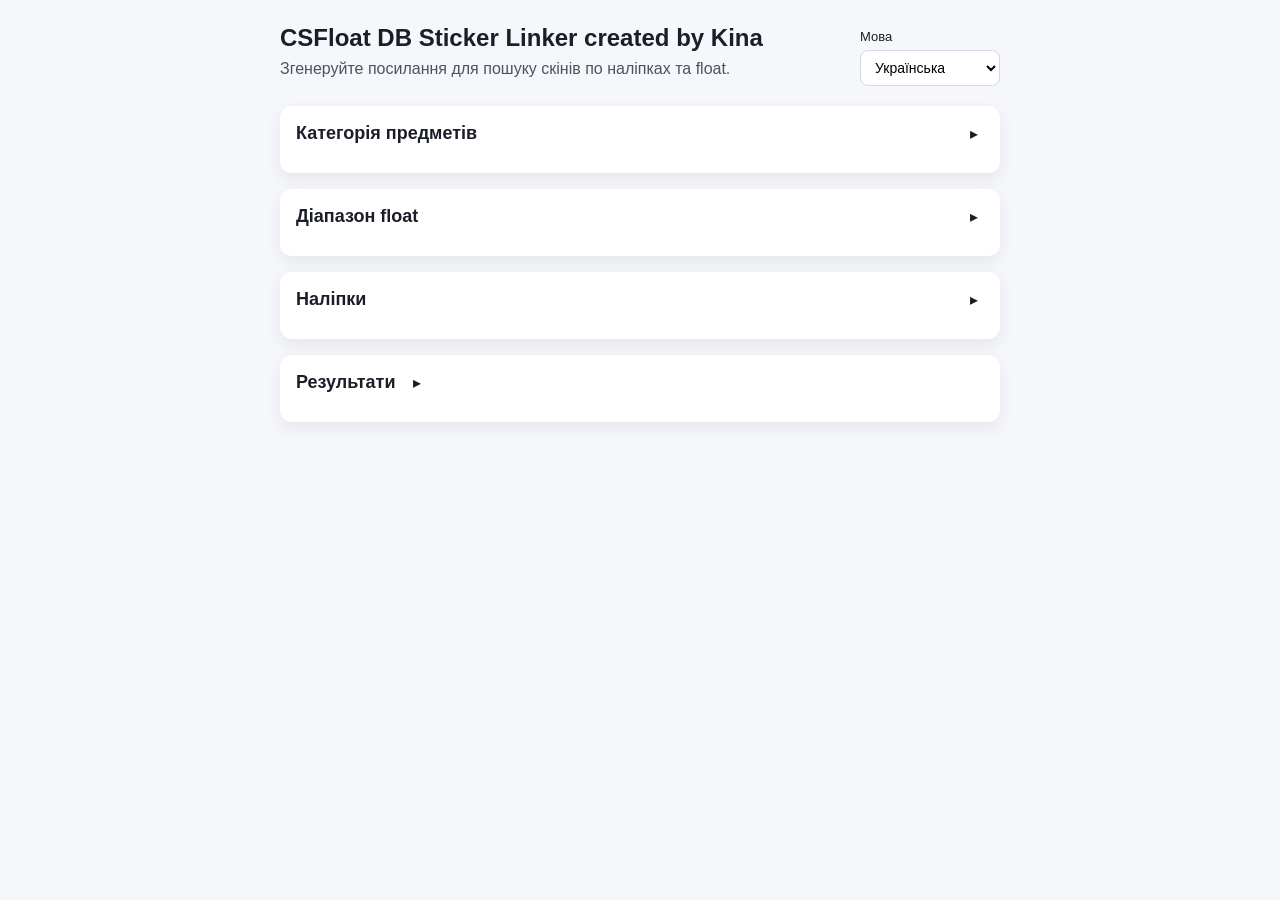
==== index.html @ dfc38ef6 "Add global rate limit and capsule estimate" ====
<!doctype html>
<html lang="uk">
  <head>
    <meta charset="UTF-8" />
    <meta name="viewport" content="width=device-width, initial-scale=1.0" />
    <title>CSFloat DB Sticker Linker</title>
    <link rel="stylesheet" href="styles.css" />
  </head>
  <body>
    <main class="container">
      <header>
        <div class="header-row">
          <div>
            <h1 data-i18n="title">CSFloat DB Sticker Linker created by Kina</h1>
            <p data-i18n="subtitle">
              Згенеруйте посилання для пошуку скінів по наліпках та float.
            </p>
          </div>
          <label class="lang-select">
            <span data-i18n="language">Мова</span>
            <select id="language-select">
              <option value="uk">Українська</option>
              <option value="en">English</option>
            </select>
          </label>
        </div>
      </header>

      <section class="card">
        <h2><span data-i18n="categoryTitle">Категорія предметів</span></h2>
        <div class="card-content">
          <div
            class="checkbox-grid"
            role="group"
            aria-label="Категорія"
            data-i18n-aria="categoryAria"
          >
            <label class="checkbox">
              <input type="checkbox" name="category" value="all" checked />
              <span data-i18n="categoryAll">Усі</span>
            </label>
            <label class="checkbox">
              <input type="checkbox" name="category" value="1" />
              <span>Normal</span>
            </label>
            <label class="checkbox">
              <input type="checkbox" name="category" value="2" />
              <span>StatTrak</span>
            </label>
            <label class="checkbox">
              <input type="checkbox" name="category" value="3" />
              <span>Souvenir</span>
            </label>
          </div>
        </div>
      </section>

      <section class="card">
        <h2><span data-i18n="floatTitle">Діапазон float</span></h2>
        <div class="card-content">
          <div class="range-wrapper">
            <div class="range-values">
              <span id="min-display">0.000000</span>
              <span id="max-display">1.000000</span>
            </div>
            <div class="range-controls">
              <input
                type="range"
                id="min-range"
                min="0"
                max="1"
                step="0.000001"
                value="0"
                aria-label="Мінімальний float"
                data-i18n-aria="minFloatAria"
              />
              <input
                type="range"
                id="max-range"
                min="0"
                max="1"
                step="0.000001"
                value="1"
                aria-label="Максимальний float"
                data-i18n-aria="maxFloatAria"
              />
            </div>
          </div>
          <div class="number-inputs">
            <label>
              <span data-i18n="minLabel">Мінімум</span>
              <input type="number" id="min-input" step="0.000001" min="0" max="1" value="0" />
            </label>
            <label>
              <span data-i18n="maxLabel">Максимум</span>
              <input type="number" id="max-input" step="0.000001" min="0" max="1" value="1" />
            </label>
          </div>
        </div>
      </section>

      <section class="card">
        <h2><span data-i18n="stickersTitle">Наліпки</span></h2>
        <div class="card-content">
          <div class="rarity-filter">
            <span data-i18n="gradeLabel">Грейд:</span>
            <div
              class="checkbox-grid"
              role="group"
              aria-label="Грейд наліпок"
              data-i18n-aria="gradeAria"
            >
              <label class="checkbox">
                <input type="checkbox" name="rarity" value="all" checked />
                <span data-i18n="gradeAll">Усі</span>
              </label>
              <label class="checkbox">
                <input type="checkbox" name="rarity" value="High Grade" />
                <span>High Grade</span>
              </label>
              <label class="checkbox">
                <input type="checkbox" name="rarity" value="Remarkable" />
                <span>Remarkable</span>
              </label>
              <label class="checkbox">
                <input type="checkbox" name="rarity" value="Exotic" />
                <span>Exotic</span>
              </label>
              <label class="checkbox">
                <input type="checkbox" name="rarity" value="Extraordinary" />
                <span>Extraordinary</span>
              </label>
            </div>
          </div>
          <label class="full-width">
            <span data-i18n="stickerSearch">Пошук наліпки</span>
            <input
              type="text"
              id="sticker-search"
              placeholder="Sticker | Fearsome"
              autocomplete="off"
              data-i18n-placeholder="stickerSearchPlaceholder"
            />
          </label>
          <ul id="sticker-suggestions" class="suggestions"></ul>
          <label class="full-width">
            <span data-i18n="collectionSearch">Пошук колекції</span>
            <input
              type="text"
              id="collection-search"
              placeholder="Sticker Capsule"
              autocomplete="off"
              data-i18n-placeholder="collectionSearchPlaceholder"
            />
          </label>
          <ul id="collection-suggestions" class="suggestions"></ul>
          <div class="selected-block">
            <span data-i18n="selectedStickers">Обрані наліпки:</span>
            <button type="button" id="clear-stickers" class="secondary-button">
              <span data-i18n="clearAll">Видалити всі</span>
            </button>
            <ul id="selected-stickers" class="selected-list"></ul>
          </div>
        </div>
      </section>

      <section class="card actions">
        <h2><span data-i18n="resultsTitle">Результати</span></h2>
        <div class="card-content">
          <div class="action-buttons">
            <button id="run-btn" data-i18n="run">Run</button>
            <button id="stop-btn" class="secondary-button" type="button" disabled>
              <span data-i18n="stop">Stop</span>
            </button>
          </div>
          <div class="output">
            <span data-i18n="progressLabel">Прогрес обробки:</span>
            <div class="progress">
              <div
                class="progress-bar"
                id="progress-bar"
                role="progressbar"
                aria-valuemin="0"
                aria-valuemax="100"
                aria-valuenow="0"
              ></div>
            </div>
            <div class="progress-meta" id="progress-meta">0 / 0</div>
            <div class="rate-limit" id="rate-limit">—</div>
            <div class="rate-limit" id="rate-limit-global">—</div>
          </div>
          <div class="output">
            <span data-i18n="generatedLink">Згенероване посилання:</span>
            <a id="generated-link" href="#" target="_blank" rel="noreferrer">—</a>
          </div>
          <div class="output">
            <span data-i18n="resultsLabel">Посилання та кількість:</span>
            <div id="results-list" class="results-list"></div>
          </div>
          <div class="output">
            <span data-i18n="summaryLabel">Збережений підсумок:</span>
            <button id="download-csv" class="secondary-button" type="button" disabled>
              <span data-i18n="downloadCsv">Завантажити CSV</span>
            </button>
            <div id="summary-list" class="summary-list"></div>
          </div>
        </div>
      </section>
    </main>

    <script type="module" src="script.js"></script>
  </body>
</html>
---- styles.css ----
:root {
  color-scheme: light;
  font-family: "Inter", "Segoe UI", sans-serif;
  background-color: #f6f7fb;
  color: #1b1e28;
}

* {
  box-sizing: border-box;
}

body {
  margin: 0;
  padding: 24px;
}

h1 {
  margin: 0 0 8px;
  font-size: 24px;
}

h2 {
  margin: 0 0 12px;
  font-size: 18px;
}

p {
  margin: 0 0 12px;
  color: #4b5262;
}

.header-row {
  display: flex;
  align-items: center;
  justify-content: space-between;
  gap: 16px;
  flex-wrap: wrap;
}

.lang-select {
  display: flex;
  flex-direction: column;
  gap: 6px;
  font-size: 13px;
  min-width: 140px;
}

.container {
  max-width: 720px;
  margin: 0 auto;
  display: flex;
  flex-direction: column;
  gap: 16px;
}

.card {
  background: #ffffff;
  border-radius: 12px;
  padding: 16px;
  box-shadow: 0 6px 16px rgba(30, 37, 61, 0.08);
  display: flex;
  flex-direction: column;
  gap: 12px;
}

.card h2 {
  display: flex;
  align-items: center;
  justify-content: space-between;
  gap: 12px;
}

.card-content {
  display: flex;
  flex-direction: column;
  gap: 12px;
}

.card.is-collapsed .card-content {
  display: none;
}

.checkbox-grid {
  display: grid;
  grid-template-columns: repeat(auto-fit, minmax(120px, 1fr));
  gap: 8px;
}

.checkbox {
  display: flex;
  align-items: center;
  gap: 8px;
  padding: 8px 10px;
  border-radius: 8px;
  background: #f0f2f8;
}

.range-wrapper {
  display: flex;
  flex-direction: column;
  gap: 8px;
}

.range-controls {
  position: relative;
  display: flex;
  flex-direction: column;
  gap: 6px;
}

.range-controls input[type="range"] {
  width: 100%;
}

.range-values {
  display: flex;
  justify-content: space-between;
  font-variant-numeric: tabular-nums;
}

.number-inputs {
  display: grid;
  grid-template-columns: repeat(auto-fit, minmax(160px, 1fr));
  gap: 12px;
}

label {
  display: flex;
  flex-direction: column;
  gap: 6px;
  font-size: 14px;
}

input[type="number"],
input[type="text"] {
  padding: 8px 10px;
  border-radius: 8px;
  border: 1px solid #d4d8e5;
  font-size: 14px;
}

select {
  padding: 8px 10px;
  border-radius: 8px;
  border: 1px solid #d4d8e5;
  font-size: 14px;
  background: #fff;
}

.full-width {
  width: 100%;
}

.actions {
  align-items: flex-start;
}

.action-buttons {
  display: flex;
  gap: 12px;
  flex-wrap: wrap;
}

button {
  background: #1d4ed8;
  color: #fff;
  border: none;
  border-radius: 8px;
  padding: 10px 18px;
  font-size: 15px;
  cursor: pointer;
}

button:hover {
  background: #1e40af;
}

button:disabled {
  cursor: not-allowed;
  opacity: 0.6;
}

.card-toggle {
  background: transparent;
  color: inherit;
  border: none;
  font-size: 16px;
  cursor: pointer;
  padding: 2px 6px;
}

.card-toggle:hover {
  background: rgba(30, 64, 175, 0.12);
  border-radius: 6px;
}

.secondary-button {
  background: #475569;
  padding: 6px 12px;
  font-size: 13px;
}

.secondary-button:hover {
  background: #334155;
}

.output {
  display: flex;
  flex-direction: column;
  gap: 4px;
  font-size: 13px;
}

.output a {
  color: #1d4ed8;
  word-break: break-all;
}

.progress {
  width: 100%;
  height: 10px;
  border-radius: 999px;
  background: #e2e8f0;
  overflow: hidden;
}

.progress-bar {
  height: 100%;
  width: 0%;
  background: linear-gradient(90deg, #2563eb, #22c55e);
  transition: width 0.3s ease;
}

.progress-meta {
  font-size: 12px;
  color: #4b5262;
}

.rate-limit {
  font-size: 12px;
  color: #b45309;
  margin-top: 6px;
}

.suggestions {
  list-style: none;
  padding: 0;
  margin: 0;
  display: flex;
  flex-direction: column;
  gap: 6px;
}

.suggestions button {
  width: 100%;
  text-align: left;
  padding: 8px 10px;
  border-radius: 8px;
  border: 1px solid #d4d8e5;
  background: #fff;
  cursor: pointer;
  font-size: 13px;
}

.suggestions button:hover {
  background: #eef2ff;
}

.rarity-filter {
  display: flex;
  flex-direction: column;
  gap: 8px;
  font-size: 14px;
}

.selected-block {
  display: flex;
  flex-direction: column;
  gap: 8px;
  font-size: 14px;
}

.selected-list {
  list-style: none;
  padding: 0;
  margin: 0;
  display: flex;
  flex-direction: column;
  gap: 6px;
}

.selected-item {
  display: flex;
  align-items: center;
  justify-content: space-between;
  gap: 8px;
  padding: 6px 8px;
  border-radius: 8px;
  background: #f0f2f8;
  font-size: 13px;
}

.selected-item button {
  background: transparent;
  color: #d64545;
  border: none;
  cursor: pointer;
  font-size: 13px;
}

.results-list {
  display: flex;
  flex-direction: column;
  gap: 16px;
}

.summary-list {
  display: flex;
  flex-direction: column;
  gap: 8px;
}

.summary-item {
  position: relative;
  display: flex;
  align-items: center;
  justify-content: space-between;
  gap: 16px;
  padding: 16px;
  border-radius: 16px;
  overflow: hidden;
  color: #e8e8f2;
  font-size: 13px;
  background:
    radial-gradient(1200px 800px at 50% 35%, rgba(168, 85, 247, 0.22), rgba(0,0,0,0) 60%),
    radial-gradient(900px 600px at 50% 60%, rgba(59, 130, 246, 0.14), rgba(0,0,0,0) 65%),
    linear-gradient(180deg, #090a1a 0%, #070817 45%, #050513 100%);
  box-shadow:
    0 16px 40px rgba(0, 0, 0, 0.45),
    inset 0 0 0 1px rgba(255, 255, 255, 0.06);
}

.summary-item::before {
  content: "";
  position: absolute;
  inset: -20%;
  background:
    radial-gradient(
      closest-side at 50% 42%,
      rgba(255, 255, 255, 0.1),
      rgba(168, 85, 247, 0.1),
      rgba(0, 0, 0, 0) 60%
    );
  filter: blur(18px);
  opacity: 0.9;
  pointer-events: none;
}

.summary-item::after {
  content: "";
  position: absolute;
  inset: 0;
  background-image:
    radial-gradient(circle at 20% 30%, rgba(255,255,255,0.18) 0 1px, transparent 2px),
    radial-gradient(circle at 70% 20%, rgba(255,255,255,0.14) 0 1px, transparent 2px),
    radial-gradient(circle at 45% 65%, rgba(255,255,255,0.1) 0 1px, transparent 2px),
    radial-gradient(circle at 85% 70%, rgba(255,255,255,0.12) 0 1px, transparent 2px),
    radial-gradient(circle at 15% 80%, rgba(255,255,255,0.1) 0 1px, transparent 2px);
  opacity: 0.35;
  pointer-events: none;
}

.summary-item > * {
  position: relative;
  z-index: 1;
}

.summary-content {
  display: flex;
  flex-direction: column;
  gap: 6px;
  flex: 1;
}

.summary-aside {
  display: flex;
  flex-direction: column;
  align-items: center;
  gap: 8px;
}

.summary-image {
  height: 220px;
  object-fit: contain;
  border-radius: 12px;
  background: transparent;
}

.summary-image.is-empty {
  background: rgba(255, 255, 255, 0.08);
  display:none;
}

.summary-export {
  width: 100%;
}

.summary-item strong {
  font-size: 14px;
}

.poster-root {
  position: fixed;
  left: -10000px;
  top: 0;
  width: 900px;
  height: 900px;
  z-index: -1;
}

.poster {
  width: 900px;
  height: 900px;
  padding: 28px 28px 22px;
  border-radius: 28px;
  color: #e8e8f2;
  font-family: Inter, system-ui, -apple-system, Segoe UI, Roboto, Arial, sans-serif;
  position: relative;
  overflow: hidden;
  background:
    radial-gradient(1200px 800px at 50% 35%, rgba(168, 85, 247, 0.22), rgba(0, 0, 0, 0) 60%),
    radial-gradient(900px 600px at 50% 60%, rgba(59, 130, 246, 0.14), rgba(0, 0, 0, 0) 65%),
    linear-gradient(180deg, #090a1a 0%, #070817 45%, #050513 100%);
  box-shadow:
    0 20px 60px rgba(0, 0, 0, 0.55),
    inset 0 0 0 1px rgba(255, 255, 255, 0.06);
  display: flex;
  flex-direction: column;
  align-items: center;
  gap: 20px;
  font-variant-numeric: tabular-nums;
}

.poster::before {
  content: "";
  position: absolute;
  inset: -20%;
  background: radial-gradient(
    closest-side at 50% 42%,
    rgba(255, 255, 255, 0.1),
    rgba(168, 85, 247, 0.1),
    rgba(0, 0, 0, 0) 60%
  );
  filter: blur(18px);
  opacity: 0.9;
  pointer-events: none;
}

.poster::after {
  content: "";
  position: absolute;
  inset: 0;
  background-image:
    radial-gradient(circle at 20% 30%, rgba(255, 255, 255, 0.18) 0 1px, transparent 2px),
    radial-gradient(circle at 70% 20%, rgba(255, 255, 255, 0.14) 0 1px, transparent 2px),
    radial-gradient(circle at 45% 65%, rgba(255, 255, 255, 0.1) 0 1px, transparent 2px),
    radial-gradient(circle at 85% 70%, rgba(255, 255, 255, 0.12) 0 1px, transparent 2px),
    radial-gradient(circle at 15% 80%, rgba(255, 255, 255, 0.1) 0 1px, transparent 2px);
  opacity: 0.35;
  pointer-events: none;
}

.poster > * {
  position: relative;
  z-index: 1;
}

.poster-header {
  font-size: 16px;
  font-weight: 600;
  letter-spacing: 0.08em;
  color: rgba(255, 255, 255, 0.7);
  text-transform: uppercase;
}

.poster-name {
  font-size: 28px;
  font-weight: 700;
  text-align: center;
  max-width: 720px;
}

.poster-image {
  width: 280px;
  height: 220px;
  display: flex;
  align-items: center;
  justify-content: center;
}

.poster-sticker {
  max-width: 100%;
  max-height: 100%;
  object-fit: contain;
}

.poster-stats {
  width: 100%;
  display: flex;
  justify-content: space-between;
  gap: 32px;
  padding: 24px 12px 0;
}

.poster-counts {
  display: flex;
  flex-direction: column;
  gap: 8px;
}

.poster-counts-main {
  font-size: 26px;
  font-weight: 700;
}

.poster-counts-sub {
  font-size: 16px;
  font-weight: 600;
  color: rgba(255, 255, 255, 0.75);
}

.poster-total {
  text-align: right;
  display: flex;
  flex-direction: column;
  gap: 8px;
}

.poster-total-label {
  font-size: 14px;
  font-weight: 600;
  color: rgba(255, 255, 255, 0.65);
  letter-spacing: 0.08em;
  text-transform: uppercase;
}

.poster-total-value {
  font-size: 40px;
  font-weight: 800;
  color: #facc15;
}

.poster-date {
  margin-top: auto;
  font-size: 14px;
  color: rgba(255, 255, 255, 0.7);
}

.result-item {
  display: flex;
  flex-direction: column;
  gap: 4px;
  padding: 8px 10px;
  border-radius: 8px;
  background: #f0f2f8;
}

.result-meta {
  display: flex;
  justify-content: space-between;
  font-variant-numeric: tabular-nums;
  font-size: 13px;
  color: #4b5262;
}

.sticker-block {
  display: flex;
  flex-direction: column;
  gap: 8px;
  padding: 12px;
  border-radius: 12px;
  background: #f7f8fc;
  border: 1px solid #e1e6f2;
}

.sticker-block h3 {
  margin: 0;
  font-size: 16px;
}

.sticker-total {
  font-size: 14px;
  font-weight: 600;
  font-variant-numeric: tabular-nums;
}

@media (prefers-color-scheme: dark) {
  :root {
    background-color: #0f1117;
    color: #e8eaf0;
  }

  body {
    background-color: #0f1117;
  }

  .card {
    background: #171a24;
    box-shadow: 0 6px 18px rgba(0, 0, 0, 0.35);
  }

  p {
    color: #a6adbd;
  }

  .checkbox {
    background: #232838;
  }

  .card-toggle:hover {
    background: rgba(59, 130, 246, 0.2);
  }

  .suggestions button {
    background: #171a24;
    border-color: #2e3446;
    color: #e8eaf0;
  }

  .suggestions button:hover {
    background: #232838;
  }

  .selected-item {
    background: #232838;
  }

  .selected-item button {
    color: #fca5a5;
  }

  input[type="number"],
  input[type="text"] {
    background: #0f1117;
    color: #e8eaf0;
    border-color: #2e3446;
  }

  select {
    background: #0f1117;
    color: #e8eaf0;
    border-color: #2e3446;
  }

  button {
    background: #3b82f6;
  }

  button:hover {
    background: #2563eb;
  }

  .secondary-button {
    background: #475569;
  }

  .secondary-button:hover {
    background: #334155;
  }

  .output a {
    color: #93c5fd;
  }

  .progress {
    background: #232838;
  }

  .progress-meta {
    color: #a6adbd;
  }

  .rate-limit {
    color: #facc15;
  }

  .result-item {
    background: #232838;
  }

  .result-meta {
    color: #a6adbd;
  }

  .sticker-block {
    background: #171a24;
    border-color: #2e3446;
  }

  .sticker-total {
    color: #e8eaf0;
  }

  .summary-item {
    color: #e8e8f2;
  }

  .summary-image {
    background: transparent;
  }

  .summary-image.is-empty {
    background: rgba(255, 255, 255, 0.08);
  }
}

@media (max-width: 600px) {
  .summary-item {
    align-items: stretch;
    flex-direction: column;
  }

  .summary-aside {
    flex-direction: row;
    justify-content: space-between;
  }

  .summary-image {
    width: 160px;
    height: 160px;
  }

  .summary-export {
    width: auto;
  }
}
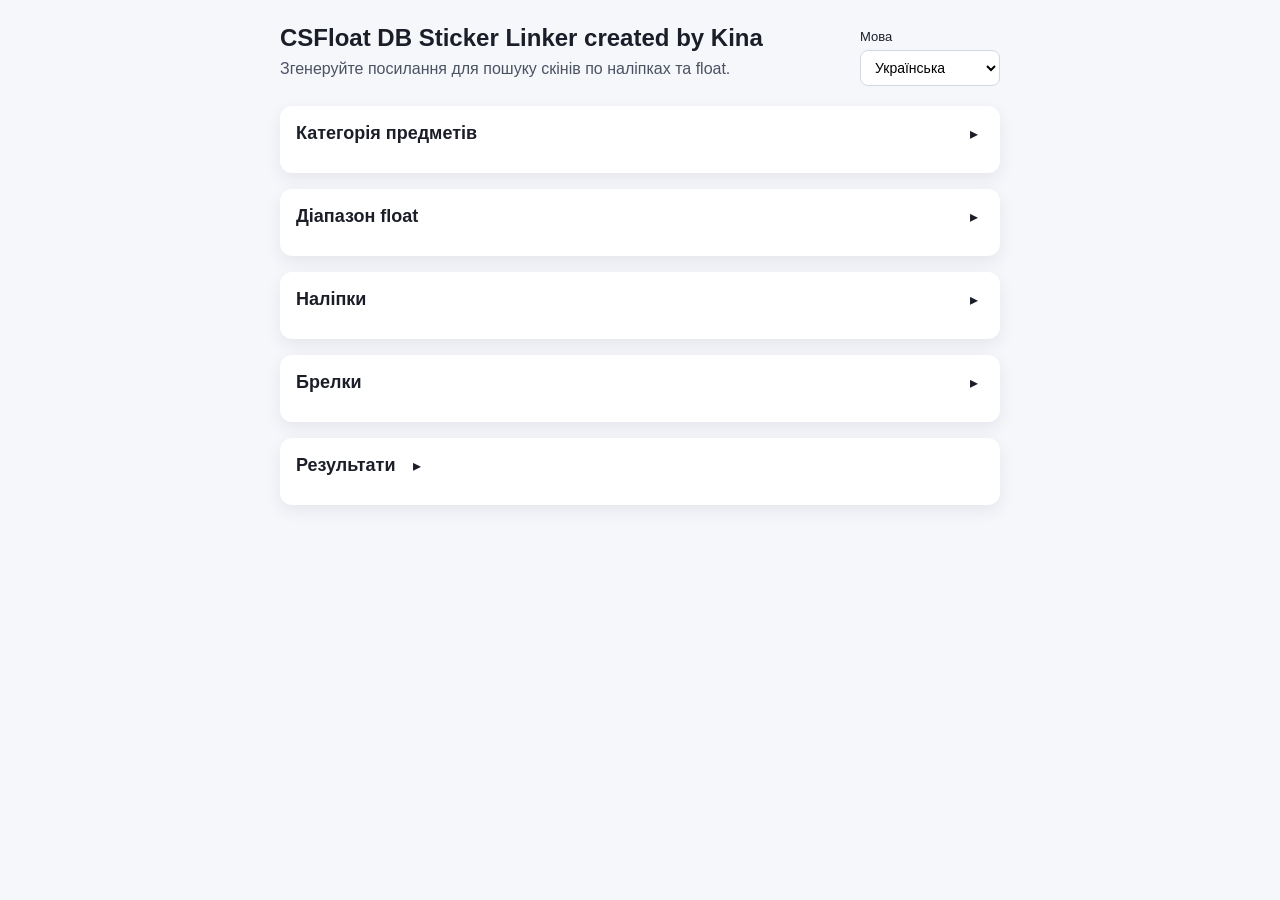
==== commit c9af3f73: "Add keychain search and results support" ====
--- a/index.html
+++ b/index.html
@@ -164,6 +164,41 @@
         </div>
       </section>
 
+      <section class="card">
+        <h2><span data-i18n="keychainsTitle">Брелки</span></h2>
+        <div class="card-content">
+          <label class="full-width">
+            <span data-i18n="keychainSearch">Пошук брелка</span>
+            <input
+              type="text"
+              id="keychain-search"
+              placeholder="Charm | Lil' Ava"
+              autocomplete="off"
+              data-i18n-placeholder="keychainSearchPlaceholder"
+            />
+          </label>
+          <ul id="keychain-suggestions" class="suggestions"></ul>
+          <label class="full-width">
+            <span data-i18n="keychainCollectionSearch">Пошук колекції</span>
+            <input
+              type="text"
+              id="keychain-collection-search"
+              placeholder="Missing Link Charm Collection"
+              autocomplete="off"
+              data-i18n-placeholder="keychainCollectionSearchPlaceholder"
+            />
+          </label>
+          <ul id="keychain-collection-suggestions" class="suggestions"></ul>
+          <div class="selected-block">
+            <span data-i18n="selectedKeychains">Обрані брелки:</span>
+            <button type="button" id="clear-keychains" class="secondary-button">
+              <span data-i18n="clearAll">Видалити всі</span>
+            </button>
+            <ul id="selected-keychains" class="selected-list"></ul>
+          </div>
+        </div>
+      </section>
+
       <section class="card actions">
         <h2><span data-i18n="resultsTitle">Результати</span></h2>
         <div class="card-content">
--- a/styles.css
+++ b/styles.css
@@ -403,6 +403,7 @@
 
 .summary-export {
   width: 100%;
+  display:none;
 }
 
 .summary-item strong {
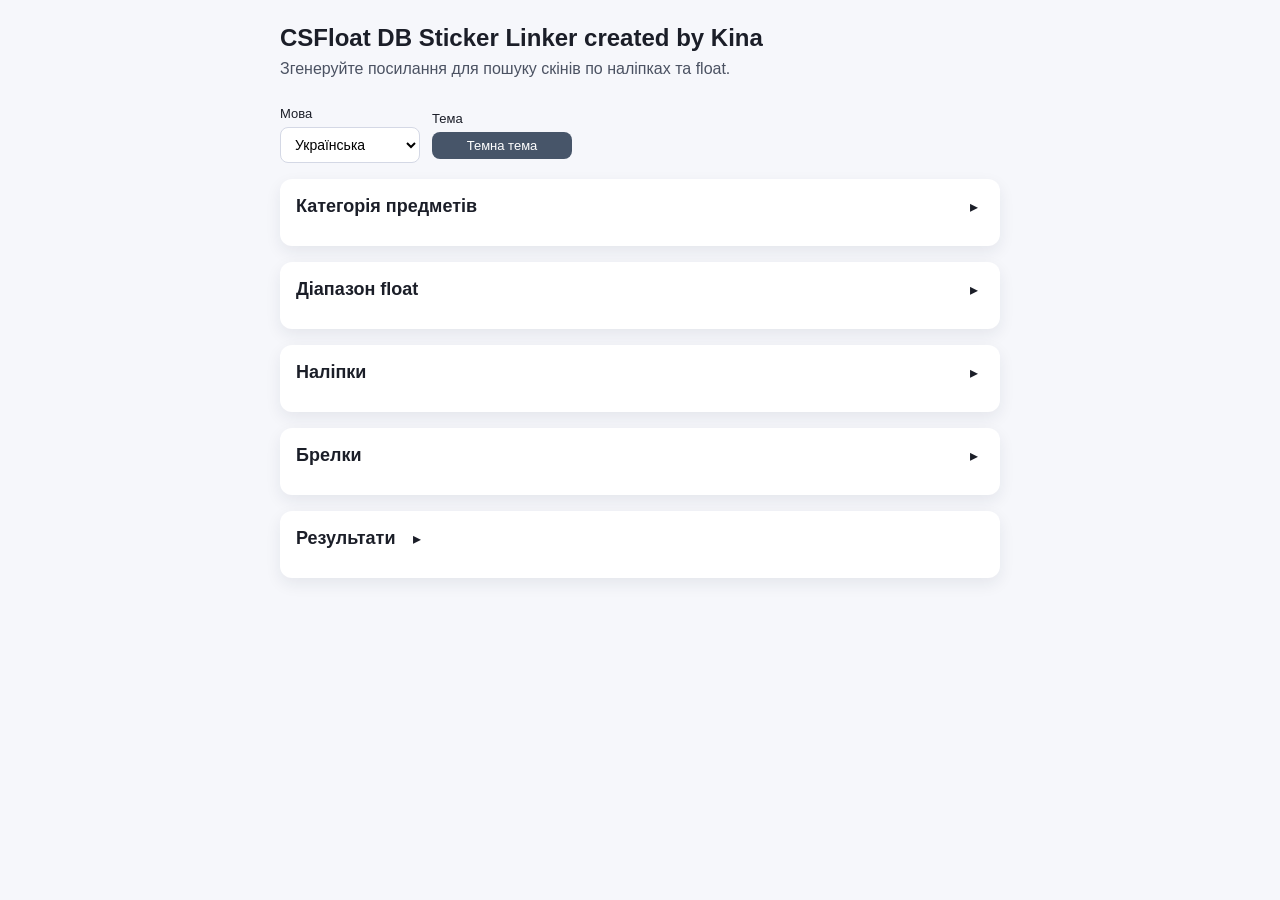
==== commit b96cac32: "Add theme toggle and sticker averages" ====
--- a/index.html
+++ b/index.html
@@ -16,13 +16,19 @@
               Згенеруйте посилання для пошуку скінів по наліпках та float.
             </p>
           </div>
-          <label class="lang-select">
-            <span data-i18n="language">Мова</span>
-            <select id="language-select">
-              <option value="uk">Українська</option>
-              <option value="en">English</option>
-            </select>
-          </label>
+          <div class="header-actions">
+            <label class="lang-select">
+              <span data-i18n="language">Мова</span>
+              <select id="language-select">
+                <option value="uk">Українська</option>
+                <option value="en">English</option>
+              </select>
+            </label>
+            <div class="theme-select">
+              <span data-i18n="themeLabel">Тема</span>
+              <button id="theme-toggle" class="secondary-button" type="button">Темна тема</button>
+            </div>
+          </div>
         </div>
       </header>
 
--- a/styles.css
+++ b/styles.css
@@ -37,7 +37,22 @@
   flex-wrap: wrap;
 }
 
+.header-actions {
+  display: flex;
+  align-items: center;
+  gap: 12px;
+  flex-wrap: wrap;
+}
+
 .lang-select {
+  display: flex;
+  flex-direction: column;
+  gap: 6px;
+  font-size: 13px;
+  min-width: 140px;
+}
+
+.theme-select {
   display: flex;
   flex-direction: column;
   gap: 6px;
@@ -329,45 +344,19 @@
   padding: 16px;
   border-radius: 16px;
   overflow: hidden;
-  color: #e8e8f2;
+  color: #1b1e28;
   font-size: 13px;
-  background:
-    radial-gradient(1200px 800px at 50% 35%, rgba(168, 85, 247, 0.22), rgba(0,0,0,0) 60%),
-    radial-gradient(900px 600px at 50% 60%, rgba(59, 130, 246, 0.14), rgba(0,0,0,0) 65%),
-    linear-gradient(180deg, #090a1a 0%, #070817 45%, #050513 100%);
-  box-shadow:
-    0 16px 40px rgba(0, 0, 0, 0.45),
-    inset 0 0 0 1px rgba(255, 255, 255, 0.06);
+  background: #ffffff;
+  border: 1px solid #e2e8f0;
+  box-shadow: 0 16px 40px rgba(30, 37, 61, 0.12);
 }
 
 .summary-item::before {
-  content: "";
-  position: absolute;
-  inset: -20%;
-  background:
-    radial-gradient(
-      closest-side at 50% 42%,
-      rgba(255, 255, 255, 0.1),
-      rgba(168, 85, 247, 0.1),
-      rgba(0, 0, 0, 0) 60%
-    );
-  filter: blur(18px);
-  opacity: 0.9;
-  pointer-events: none;
+  content: none;
 }
 
 .summary-item::after {
-  content: "";
-  position: absolute;
-  inset: 0;
-  background-image:
-    radial-gradient(circle at 20% 30%, rgba(255,255,255,0.18) 0 1px, transparent 2px),
-    radial-gradient(circle at 70% 20%, rgba(255,255,255,0.14) 0 1px, transparent 2px),
-    radial-gradient(circle at 45% 65%, rgba(255,255,255,0.1) 0 1px, transparent 2px),
-    radial-gradient(circle at 85% 70%, rgba(255,255,255,0.12) 0 1px, transparent 2px),
-    radial-gradient(circle at 15% 80%, rgba(255,255,255,0.1) 0 1px, transparent 2px);
-  opacity: 0.35;
-  pointer-events: none;
+  content: none;
 }
 
 .summary-item > * {
@@ -595,6 +584,172 @@
   font-variant-numeric: tabular-nums;
 }
 
+.sticker-average {
+  font-size: 13px;
+  color: #4b5262;
+}
+
+:root[data-theme="dark"] {
+  color-scheme: dark;
+  background-color: #0f1117;
+  color: #e8eaf0;
+}
+
+:root[data-theme="dark"] body {
+  background-color: #0f1117;
+}
+
+:root[data-theme="dark"] .card {
+  background: #171a24;
+  box-shadow: 0 6px 18px rgba(0, 0, 0, 0.35);
+}
+
+:root[data-theme="dark"] p {
+  color: #a6adbd;
+}
+
+:root[data-theme="dark"] .checkbox {
+  background: #232838;
+}
+
+:root[data-theme="dark"] .card-toggle:hover {
+  background: rgba(59, 130, 246, 0.2);
+}
+
+:root[data-theme="dark"] .suggestions button {
+  background: #171a24;
+  border-color: #2e3446;
+  color: #e8eaf0;
+}
+
+:root[data-theme="dark"] .suggestions button:hover {
+  background: #232838;
+}
+
+:root[data-theme="dark"] .selected-item {
+  background: #232838;
+}
+
+:root[data-theme="dark"] .selected-item button {
+  color: #fca5a5;
+}
+
+:root[data-theme="dark"] input[type="number"],
+:root[data-theme="dark"] input[type="text"] {
+  background: #0f1117;
+  color: #e8eaf0;
+  border-color: #2e3446;
+}
+
+:root[data-theme="dark"] select {
+  background: #0f1117;
+  color: #e8eaf0;
+  border-color: #2e3446;
+}
+
+:root[data-theme="dark"] button {
+  background: #3b82f6;
+}
+
+:root[data-theme="dark"] button:hover {
+  background: #2563eb;
+}
+
+:root[data-theme="dark"] .secondary-button {
+  background: #475569;
+}
+
+:root[data-theme="dark"] .secondary-button:hover {
+  background: #334155;
+}
+
+:root[data-theme="dark"] .output a {
+  color: #93c5fd;
+}
+
+:root[data-theme="dark"] .progress {
+  background: #232838;
+}
+
+:root[data-theme="dark"] .progress-meta {
+  color: #a6adbd;
+}
+
+:root[data-theme="dark"] .rate-limit {
+  color: #facc15;
+}
+
+:root[data-theme="dark"] .result-item {
+  background: #232838;
+}
+
+:root[data-theme="dark"] .result-meta {
+  color: #a6adbd;
+}
+
+:root[data-theme="dark"] .sticker-block {
+  background: #171a24;
+  border-color: #2e3446;
+}
+
+:root[data-theme="dark"] .sticker-total {
+  color: #e8eaf0;
+}
+
+:root[data-theme="dark"] .sticker-average {
+  color: #a6adbd;
+}
+
+:root[data-theme="dark"] .summary-item {
+  color: #e8e8f2;
+  border: none;
+  background:
+    radial-gradient(1200px 800px at 50% 35%, rgba(168, 85, 247, 0.22), rgba(0,0,0,0) 60%),
+    radial-gradient(900px 600px at 50% 60%, rgba(59, 130, 246, 0.14), rgba(0,0,0,0) 65%),
+    linear-gradient(180deg, #090a1a 0%, #070817 45%, #050513 100%);
+  box-shadow:
+    0 16px 40px rgba(0, 0, 0, 0.45),
+    inset 0 0 0 1px rgba(255, 255, 255, 0.06);
+}
+
+:root[data-theme="dark"] .summary-item::before {
+  content: "";
+  position: absolute;
+  inset: -20%;
+  background:
+    radial-gradient(
+      closest-side at 50% 42%,
+      rgba(255, 255, 255, 0.1),
+      rgba(168, 85, 247, 0.1),
+      rgba(0, 0, 0, 0) 60%
+    );
+  filter: blur(18px);
+  opacity: 0.9;
+  pointer-events: none;
+}
+
+:root[data-theme="dark"] .summary-item::after {
+  content: "";
+  position: absolute;
+  inset: 0;
+  background-image:
+    radial-gradient(circle at 20% 30%, rgba(255,255,255,0.18) 0 1px, transparent 2px),
+    radial-gradient(circle at 70% 20%, rgba(255,255,255,0.14) 0 1px, transparent 2px),
+    radial-gradient(circle at 45% 65%, rgba(255,255,255,0.1) 0 1px, transparent 2px),
+    radial-gradient(circle at 85% 70%, rgba(255,255,255,0.12) 0 1px, transparent 2px),
+    radial-gradient(circle at 15% 80%, rgba(255,255,255,0.1) 0 1px, transparent 2px);
+  opacity: 0.35;
+  pointer-events: none;
+}
+
+:root[data-theme="dark"] .summary-image {
+  background: transparent;
+}
+
+:root[data-theme="dark"] .summary-image.is-empty {
+  background: rgba(255, 255, 255, 0.08);
+}
+
 @media (prefers-color-scheme: dark) {
   :root {
     background-color: #0f1117;
@@ -702,8 +857,50 @@
     color: #e8eaf0;
   }
 
+  .sticker-average {
+    color: #a6adbd;
+  }
+
   .summary-item {
     color: #e8e8f2;
+    border: none;
+    background:
+      radial-gradient(1200px 800px at 50% 35%, rgba(168, 85, 247, 0.22), rgba(0,0,0,0) 60%),
+      radial-gradient(900px 600px at 50% 60%, rgba(59, 130, 246, 0.14), rgba(0,0,0,0) 65%),
+      linear-gradient(180deg, #090a1a 0%, #070817 45%, #050513 100%);
+    box-shadow:
+      0 16px 40px rgba(0, 0, 0, 0.45),
+      inset 0 0 0 1px rgba(255, 255, 255, 0.06);
+  }
+
+  .summary-item::before {
+    content: "";
+    position: absolute;
+    inset: -20%;
+    background:
+      radial-gradient(
+        closest-side at 50% 42%,
+        rgba(255, 255, 255, 0.1),
+        rgba(168, 85, 247, 0.1),
+        rgba(0, 0, 0, 0) 60%
+      );
+    filter: blur(18px);
+    opacity: 0.9;
+    pointer-events: none;
+  }
+
+  .summary-item::after {
+    content: "";
+    position: absolute;
+    inset: 0;
+    background-image:
+      radial-gradient(circle at 20% 30%, rgba(255,255,255,0.18) 0 1px, transparent 2px),
+      radial-gradient(circle at 70% 20%, rgba(255,255,255,0.14) 0 1px, transparent 2px),
+      radial-gradient(circle at 45% 65%, rgba(255,255,255,0.1) 0 1px, transparent 2px),
+      radial-gradient(circle at 85% 70%, rgba(255,255,255,0.12) 0 1px, transparent 2px),
+      radial-gradient(circle at 15% 80%, rgba(255,255,255,0.1) 0 1px, transparent 2px);
+    opacity: 0.35;
+    pointer-events: none;
   }
 
   .summary-image {
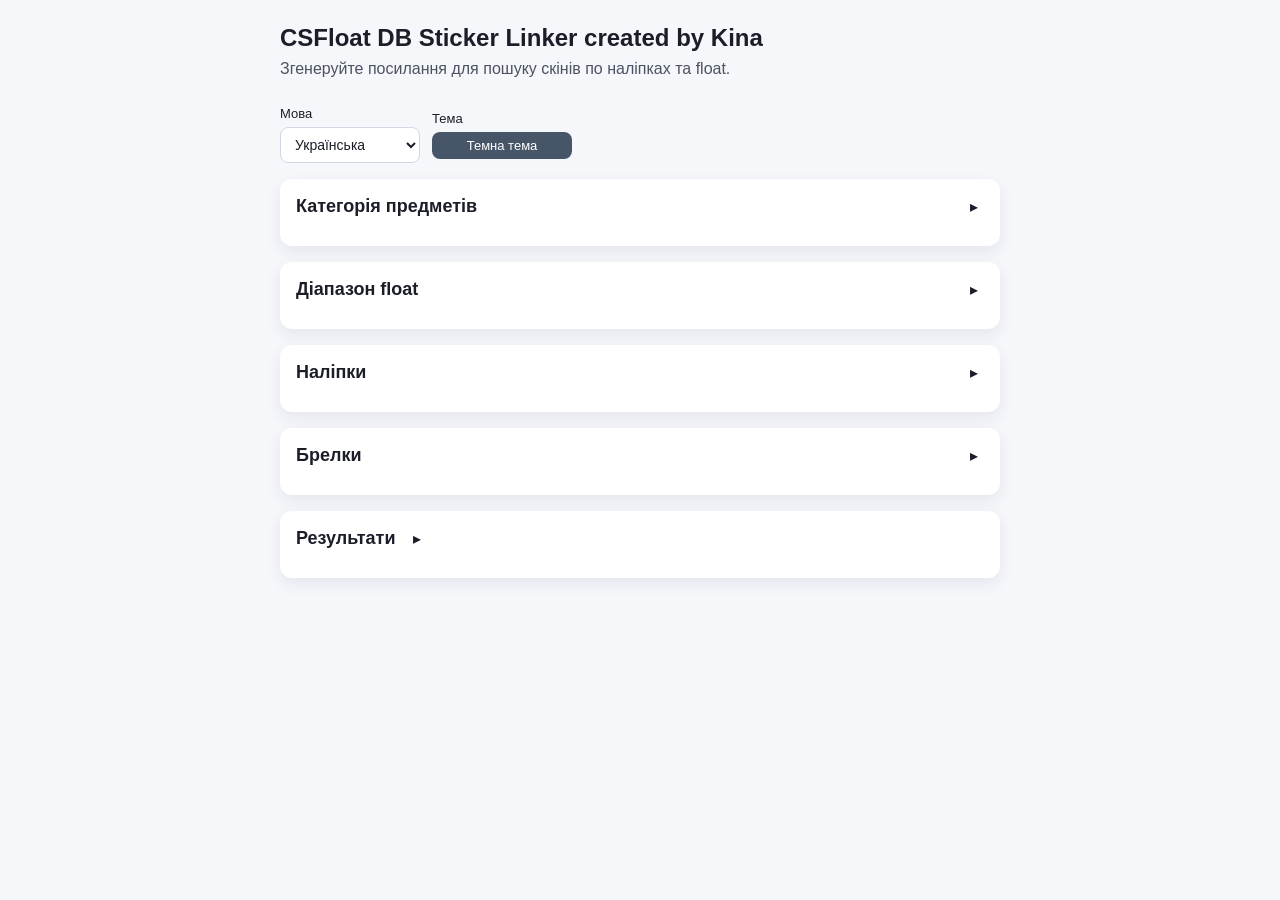
==== commit fcf661ab: "Add download all images action for summary" ====
--- a/index.html
+++ b/index.html
@@ -243,6 +243,9 @@
             <button id="download-csv" class="secondary-button" type="button" disabled>
               <span data-i18n="downloadCsv">Завантажити CSV</span>
             </button>
+            <button id="download-images" class="secondary-button" type="button" disabled>
+              <span data-i18n="downloadImages">Завантажити всі картинки</span>
+            </button>
             <div id="summary-list" class="summary-list"></div>
           </div>
         </div>
--- a/styles.css
+++ b/styles.css
@@ -159,6 +159,12 @@
   border-radius: 8px;
   border: 1px solid #d4d8e5;
   font-size: 14px;
+  background: #fff;
+  color: #1b1e28;
+}
+
+select option {
+  color: #1b1e28;
   background: #fff;
 }
 
@@ -275,6 +281,7 @@
   background: #fff;
   cursor: pointer;
   font-size: 13px;
+  color: #1b1e28;
 }
 
 .suggestions button:hover {
@@ -371,6 +378,10 @@
   flex: 1;
 }
 
+.summary-item.is-exporting .summary-content {
+  padding-left: 12px;
+}
+
 .summary-aside {
   display: flex;
   flex-direction: column;
@@ -392,7 +403,12 @@
 
 .summary-export {
   width: 100%;
-  display:none;
+  display: inline-flex;
+  justify-content: center;
+}
+
+.summary-item.is-exporting .summary-export {
+  visibility: hidden;
 }
 
 .summary-item strong {
@@ -647,6 +663,11 @@
   border-color: #2e3446;
 }
 
+:root[data-theme="dark"] select option {
+  color: #e8eaf0;
+  background: #0f1117;
+}
+
 :root[data-theme="dark"] button {
   background: #3b82f6;
 }
@@ -751,117 +772,122 @@
 }
 
 @media (prefers-color-scheme: dark) {
-  :root {
+  :root:not([data-theme]) {
     background-color: #0f1117;
     color: #e8eaf0;
   }
 
-  body {
+  :root:not([data-theme]) body {
     background-color: #0f1117;
   }
 
-  .card {
+  :root:not([data-theme]) .card {
     background: #171a24;
     box-shadow: 0 6px 18px rgba(0, 0, 0, 0.35);
   }
 
-  p {
+  :root:not([data-theme]) p {
     color: #a6adbd;
   }
 
-  .checkbox {
+  :root:not([data-theme]) .checkbox {
     background: #232838;
   }
 
-  .card-toggle:hover {
+  :root:not([data-theme]) .card-toggle:hover {
     background: rgba(59, 130, 246, 0.2);
   }
 
-  .suggestions button {
+  :root:not([data-theme]) .suggestions button {
     background: #171a24;
     border-color: #2e3446;
     color: #e8eaf0;
   }
 
-  .suggestions button:hover {
+  :root:not([data-theme]) .suggestions button:hover {
     background: #232838;
   }
 
-  .selected-item {
+  :root:not([data-theme]) .selected-item {
     background: #232838;
   }
 
-  .selected-item button {
+  :root:not([data-theme]) .selected-item button {
     color: #fca5a5;
   }
 
-  input[type="number"],
-  input[type="text"] {
+  :root:not([data-theme]) input[type="number"],
+  :root:not([data-theme]) input[type="text"] {
     background: #0f1117;
     color: #e8eaf0;
     border-color: #2e3446;
   }
 
-  select {
+  :root:not([data-theme]) select {
     background: #0f1117;
     color: #e8eaf0;
     border-color: #2e3446;
   }
 
-  button {
+  :root:not([data-theme]) select option {
+    color: #e8eaf0;
+    background: #0f1117;
+  }
+
+  :root:not([data-theme]) button {
     background: #3b82f6;
   }
 
-  button:hover {
+  :root:not([data-theme]) button:hover {
     background: #2563eb;
   }
 
-  .secondary-button {
+  :root:not([data-theme]) .secondary-button {
     background: #475569;
   }
 
-  .secondary-button:hover {
+  :root:not([data-theme]) .secondary-button:hover {
     background: #334155;
   }
 
-  .output a {
+  :root:not([data-theme]) .output a {
     color: #93c5fd;
   }
 
-  .progress {
+  :root:not([data-theme]) .progress {
     background: #232838;
   }
 
-  .progress-meta {
+  :root:not([data-theme]) .progress-meta {
     color: #a6adbd;
   }
 
-  .rate-limit {
+  :root:not([data-theme]) .rate-limit {
     color: #facc15;
   }
 
-  .result-item {
+  :root:not([data-theme]) .result-item {
     background: #232838;
   }
 
-  .result-meta {
+  :root:not([data-theme]) .result-meta {
     color: #a6adbd;
   }
 
-  .sticker-block {
+  :root:not([data-theme]) .sticker-block {
     background: #171a24;
     border-color: #2e3446;
   }
 
-  .sticker-total {
+  :root:not([data-theme]) .sticker-total {
     color: #e8eaf0;
   }
 
-  .sticker-average {
+  :root:not([data-theme]) .sticker-average {
     color: #a6adbd;
   }
 
-  .summary-item {
+  :root:not([data-theme]) .summary-item {
     color: #e8e8f2;
     border: none;
     background:
@@ -873,7 +899,7 @@
       inset 0 0 0 1px rgba(255, 255, 255, 0.06);
   }
 
-  .summary-item::before {
+  :root:not([data-theme]) .summary-item::before {
     content: "";
     position: absolute;
     inset: -20%;
@@ -889,7 +915,7 @@
     pointer-events: none;
   }
 
-  .summary-item::after {
+  :root:not([data-theme]) .summary-item::after {
     content: "";
     position: absolute;
     inset: 0;
@@ -903,11 +929,11 @@
     pointer-events: none;
   }
 
-  .summary-image {
+  :root:not([data-theme]) .summary-image {
     background: transparent;
   }
 
-  .summary-image.is-empty {
+  :root:not([data-theme]) .summary-image.is-empty {
     background: rgba(255, 255, 255, 0.08);
   }
 }
